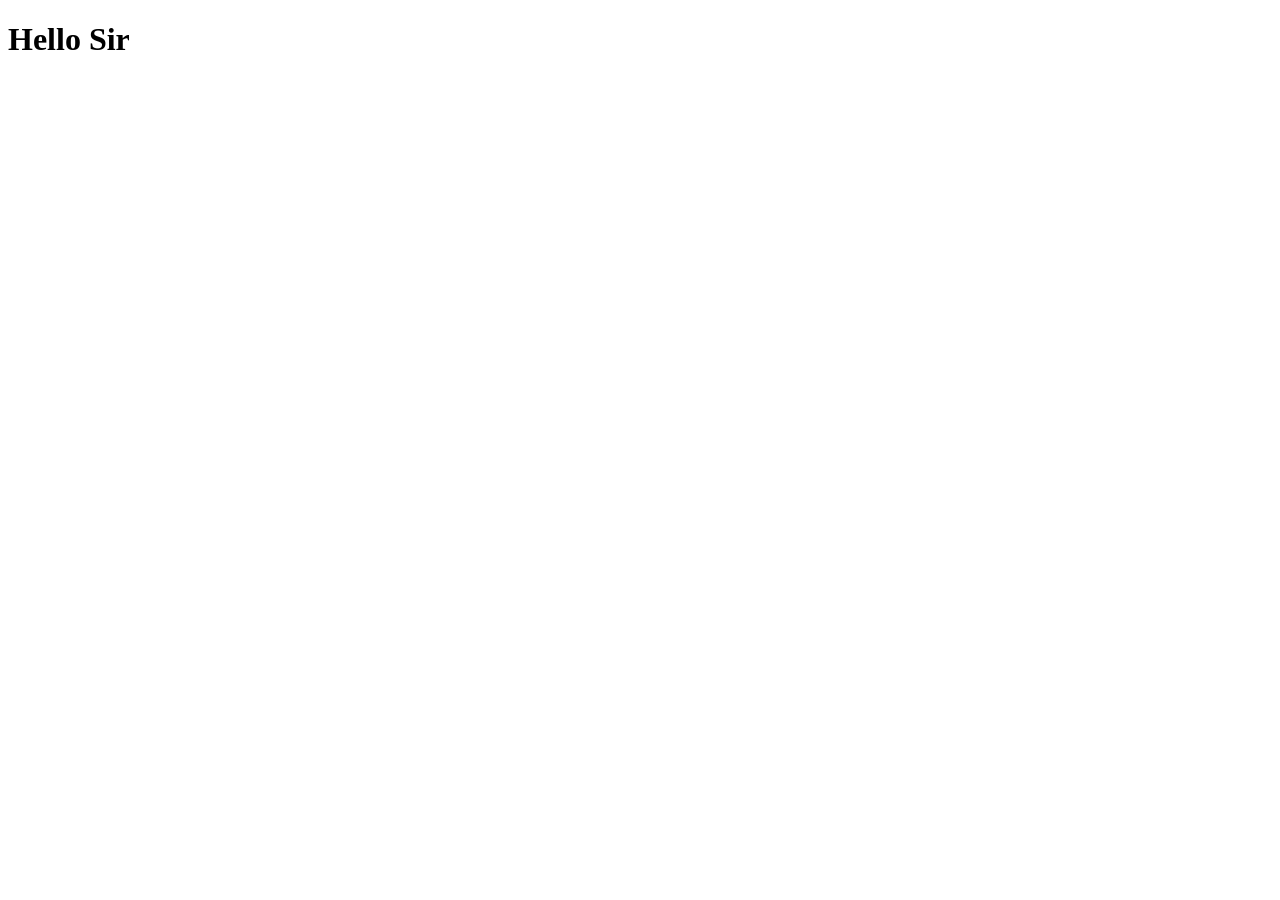
==== front-end/index.html @ 31143074 "Making frontend" ====
<!DOCTYPE html>
<html lang="en">
<head>
    <meta charset="UTF-8">
    <meta name="viewport" content="width=device-width, initial-scale=1.0">
    <title>E - Library</title>
</head>
<body>
    <h1>Hello Sir</h1>
</body>
</html>
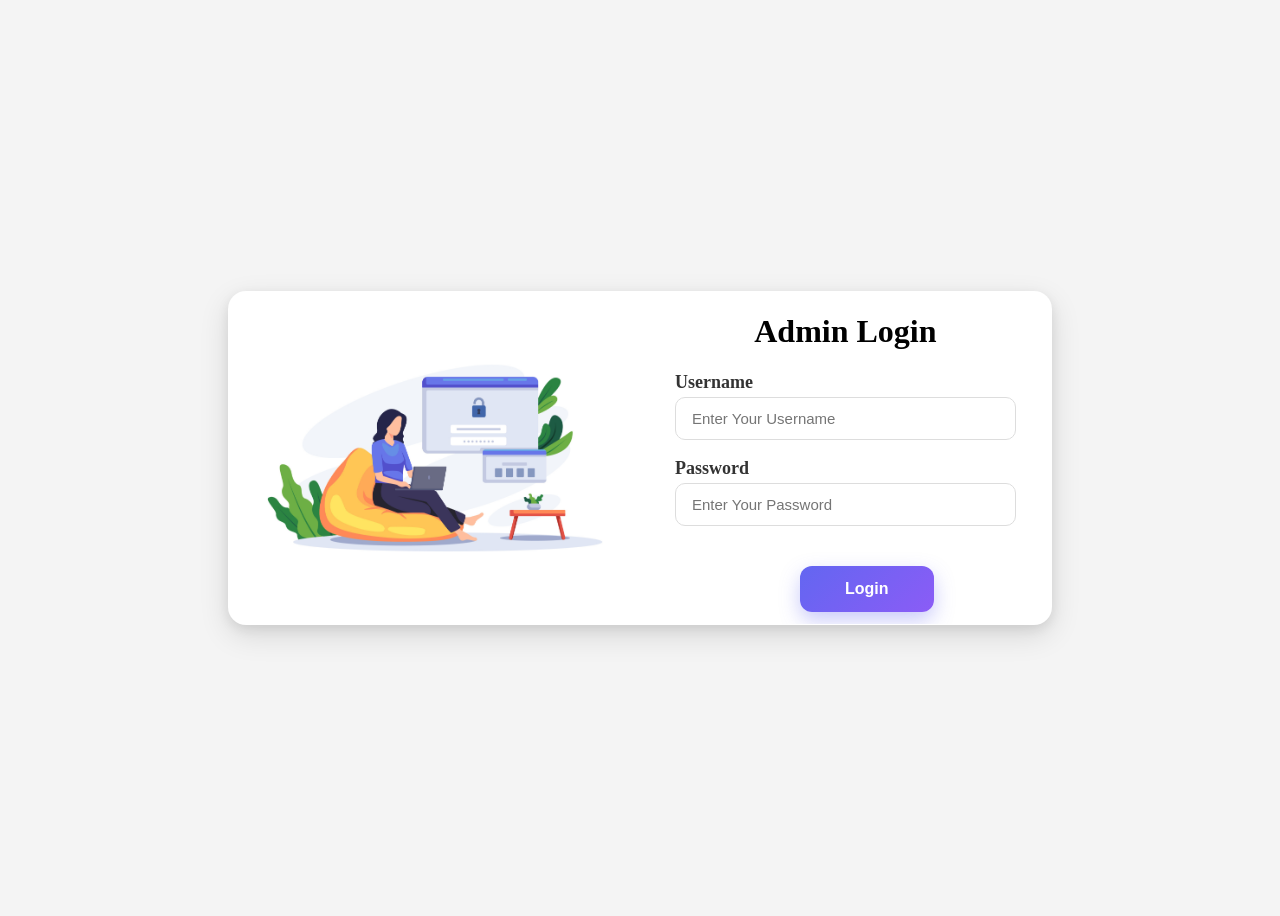
==== commit 7a7a91d5: "Making login page" ====
--- a/front-end/index.html
+++ b/front-end/index.html
@@ -4,8 +4,28 @@
     <meta charset="UTF-8">
     <meta name="viewport" content="width=device-width, initial-scale=1.0">
     <title>E - Library</title>
+    <link rel="Stylesheet" href="./css/index.css" />
 </head>
 <body>
-    <h1>Hello Sir</h1>
+    <div class="main-logincontainer">
+        <div class="main-logincontainer-left">
+            <img src="./image/login.png" alt="Image"/>
+        </div>
+        <div class="main-logincontainer-right">
+            <h1>Admin Login</h1>
+            <form class="main-logincontainer-right-form">
+                <div class="main-logincontainer-right-form-div">
+                    <label>Username</label>
+                    <input type="text" placeholder="Enter Your Username" />
+                </div>
+                <div class="main-logincontainer-right-form-div">
+                    <label>Password</label>
+                    <input type="password" placeholder="Enter Your Password" />
+                </div>
+            </form>
+            <input type="button" value="Login" class="main-logincontainer-right-button" onclick="MainLogin()"/> 
+        </div>
+    </div>
 </body>
+<script src="./js/index.js"></script>
 </html>
--- a/front-end/css/index.css
+++ b/front-end/css/index.css
@@ -0,0 +1,96 @@
+body{
+    background-color: #f4f4f4;
+    display: flex;
+    justify-content: center;
+    align-items: center;
+    height: 100vh;
+    
+}
+
+.main-logincontainer{
+    /* border: 2px solid green; */
+    width: 65%;
+    display: flex;
+    background-color: white;
+    background-color: white;
+     box-shadow:
+        0 10px 30px rgba(0, 0, 0, 0.12),
+        0 4px 12px rgba(0, 0, 0, 0.08);
+
+    border: 1px solid rgba(255,255,255,0.3);
+    border-radius: 18px;
+    overflow: hidden;
+}
+.main-logincontainer-left{
+    /* border: 2px solid red; */
+    flex: 1;
+}
+.main-logincontainer-left img{
+    width: 100%;
+    height: 100%;
+    object-fit: cover;
+}
+.main-logincontainer-right{
+    /* border: 2px solid palevioletred; */
+    flex: 1;
+}
+.main-logincontainer-right h1{
+    text-align: center;
+}
+.main-logincontainer-right-form{
+    
+    display: flex;
+    flex-direction: column;
+    gap: 18px;
+    margin: 0px 35px;
+}
+.main-logincontainer-right-form-div{
+    display: flex;
+    flex-direction: column;
+}
+.main-logincontainer-right-form-div label{
+    margin-bottom: 4px;
+    font-weight: 600;
+    font-size: large;
+    color: #333;
+}
+.main-logincontainer-right-form-div input{
+    padding: 12px 16px;
+    border: 1px solid #ddd;
+    border-radius: 10px;
+    font-size: 15px;
+    outline: none;
+    transition: 0.3s;
+}
+.main-logincontainer-right-form-div input:focus{
+    border-color:#6366f1;
+    box-shadow:0 0 0 4px rgba(99,102,241,0.15);
+}
+.main-logincontainer-right-button{
+    margin: 40px 0px 0px 160px;
+    background: linear-gradient(135deg, #6366f1, #8b5cf6);
+    color: white;
+    border: none;
+    /* margin-top: 25px;
+    margin-left: 30%; */
+    padding: 14px 45px;
+    font-size: 16px;
+    font-weight: 600;
+    border-radius: 12px;
+    cursor: pointer;
+    
+    /* Shadow */
+    box-shadow: 0 8px 20px rgba(99, 102, 241, 0.35);
+    
+    /* Animation */
+    transition: all 0.3s ease;
+}
+.main-logincontainer-right-button:hover{
+    transform: translateY(-3px);
+    box-shadow: 0 12px 28px rgba(99, 102, 241, 0.45);
+    background: linear-gradient(135deg, #4f46e5, #7c3aed);
+}
+.main-logincontainer-right-button:active{
+    transform: translateY(1px);
+    box-shadow: 0 12px 28px rgba(99, 102, 241, 0.03);
+}
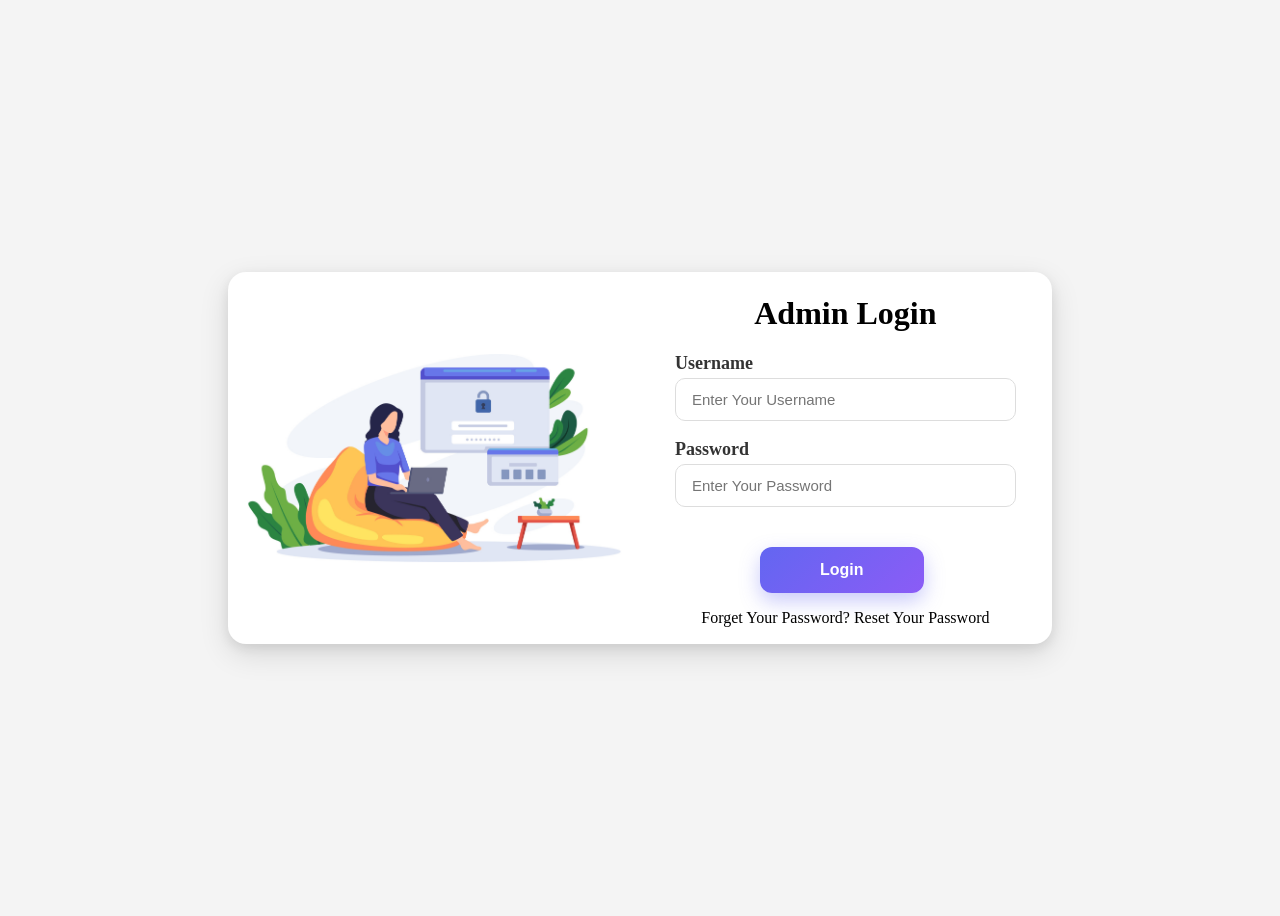
==== commit 73bba151: "Makig notes webpage" ====
--- a/front-end/index.html
+++ b/front-end/index.html
@@ -23,7 +23,8 @@
                     <input type="password" placeholder="Enter Your Password" />
                 </div>
             </form>
-            <input type="button" value="Login" class="main-logincontainer-right-button" onclick="MainLogin()"/> 
+            <input type="button" value="Login" class="main-logincontainer-right-button" onclick="MainLogin()"/>
+            <p>Forget Your Password? Reset Your Password</p>
         </div>
     </div>
 </body>
--- a/front-end/css/index.css
+++ b/front-end/css/index.css
@@ -10,6 +10,7 @@
 .main-logincontainer{
     /* border: 2px solid green; */
     width: 65%;
+    
     display: flex;
     background-color: white;
     background-color: white;
@@ -67,13 +68,13 @@
     box-shadow:0 0 0 4px rgba(99,102,241,0.15);
 }
 .main-logincontainer-right-button{
-    margin: 40px 0px 0px 160px;
+    margin: 40px 0px 0px 120px;
     background: linear-gradient(135deg, #6366f1, #8b5cf6);
     color: white;
     border: none;
     /* margin-top: 25px;
     margin-left: 30%; */
-    padding: 14px 45px;
+    padding: 14px 60px;
     font-size: 16px;
     font-weight: 600;
     border-radius: 12px;
@@ -93,4 +94,7 @@
 .main-logincontainer-right-button:active{
     transform: translateY(1px);
     box-shadow: 0 12px 28px rgba(99, 102, 241, 0.03);
+}
+.main-logincontainer-right p{
+    text-align: center;
 }
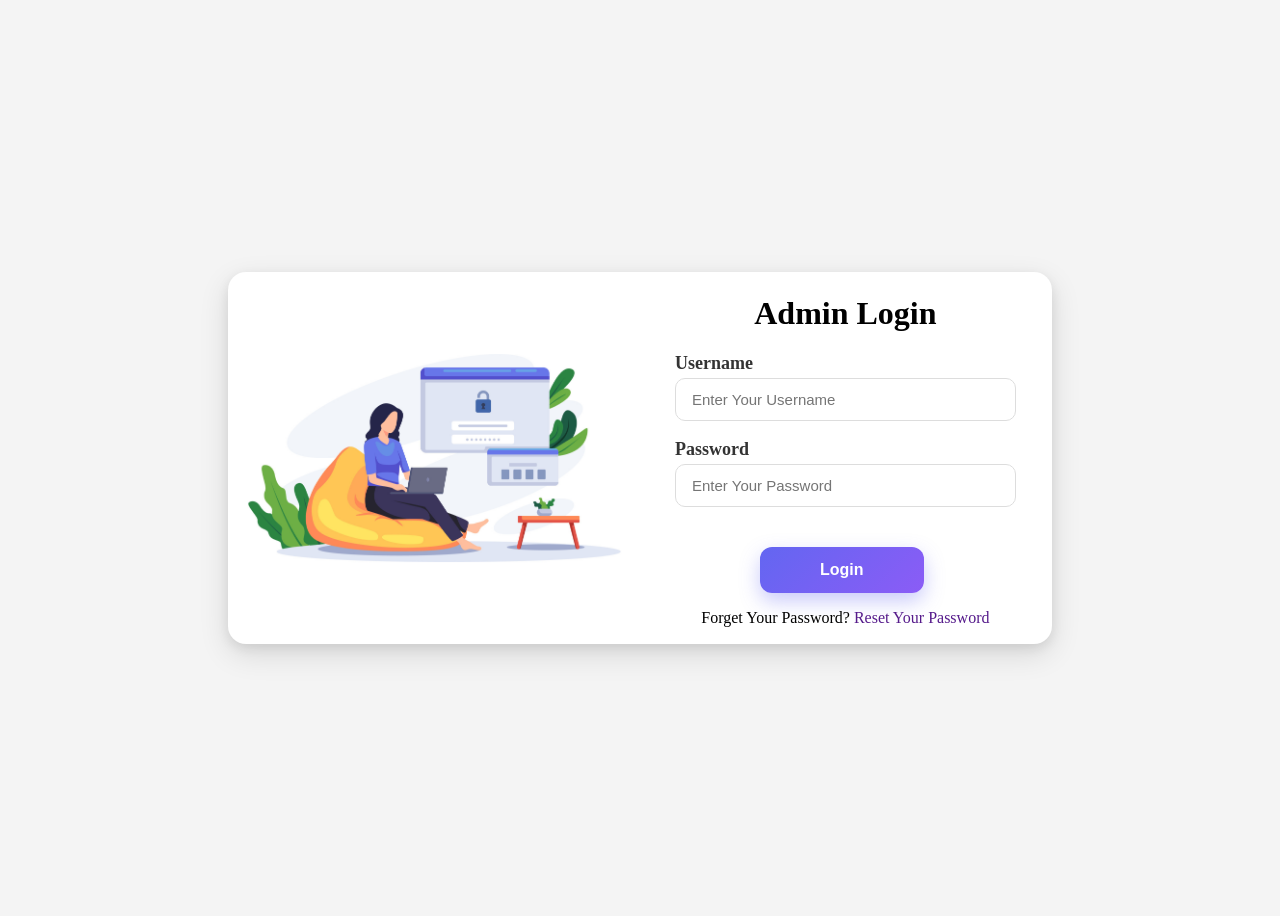
==== commit 860ba2c2: "reset button made" ====
--- a/front-end/index.html
+++ b/front-end/index.html
@@ -24,7 +24,7 @@
                 </div>
             </form>
             <input type="button" value="Login" class="main-logincontainer-right-button" onclick="MainLogin()"/>
-            <p>Forget Your Password? Reset Your Password</p>
+            <p>Forget Your Password? <a href="" class="main-logincontainer-right-resetbutton">Reset Your Password</a></p>
         </div>
     </div>
 </body>
--- a/front-end/css/index.css
+++ b/front-end/css/index.css
@@ -12,7 +12,7 @@
     width: 65%;
     
     display: flex;
-    background-color: white;
+    
     background-color: white;
      box-shadow:
         0 10px 30px rgba(0, 0, 0, 0.12),
@@ -97,4 +97,9 @@
 }
 .main-logincontainer-right p{
     text-align: center;
-}+}
+
+.main-logincontainer-right-resetbutton{
+    text-decoration: none;
+    
+}
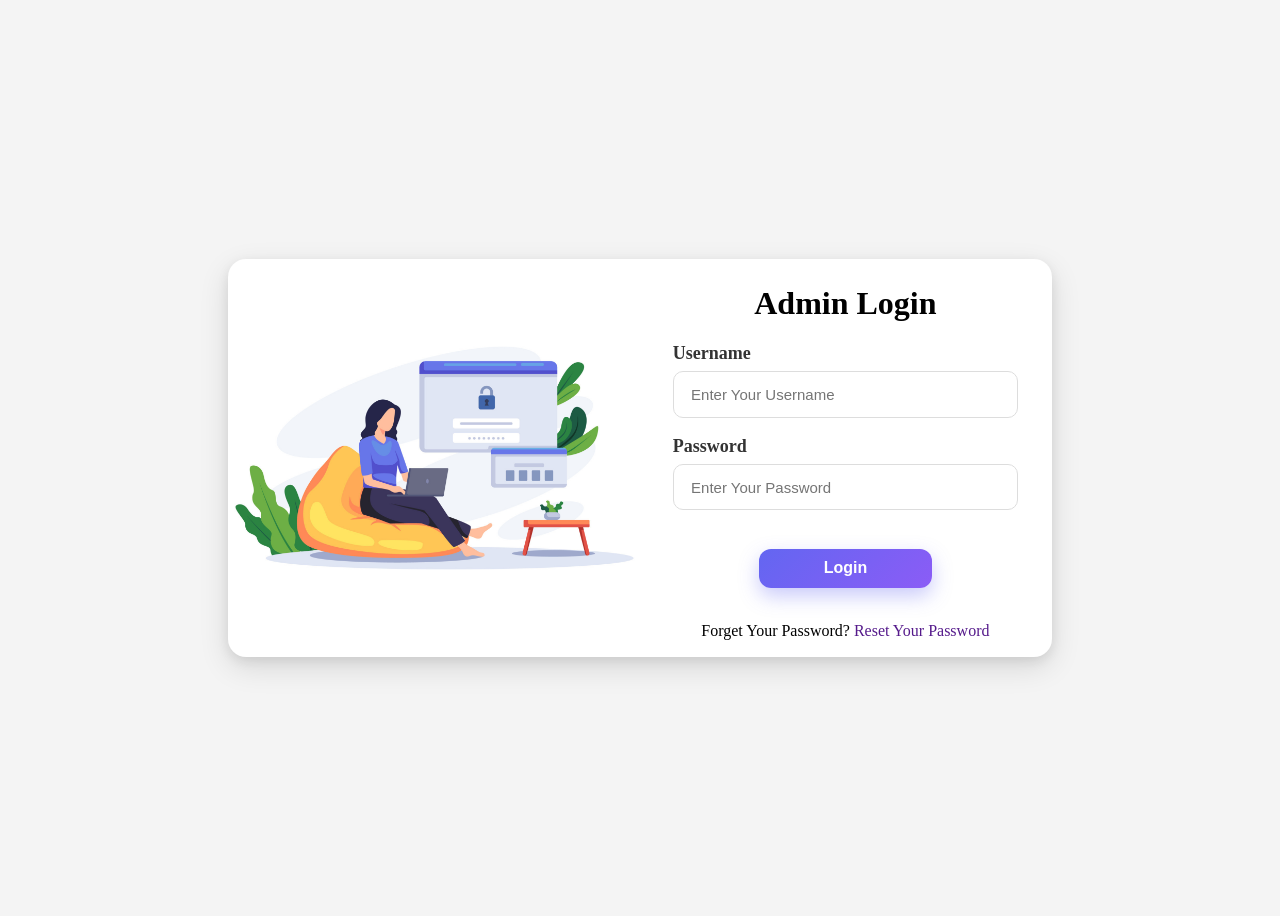
==== commit 93ffa894: "I am tired" ====
--- a/front-end/index.html
+++ b/front-end/index.html
@@ -13,18 +13,19 @@
         </div>
         <div class="main-logincontainer-right">
             <h1>Admin Login</h1>
-            <form class="main-logincontainer-right-form">
+            <form class="main-logincontainer-right-form" id="LoginForm">
                 <div class="main-logincontainer-right-form-div">
                     <label>Username</label>
-                    <input type="text" placeholder="Enter Your Username" />
+                    <input type="text" placeholder="Enter Your Username" id="username" />
                 </div>
                 <div class="main-logincontainer-right-form-div">
                     <label>Password</label>
-                    <input type="password" placeholder="Enter Your Password" />
+                    <input type="password" placeholder="Enter Your Password" id="password" />
                 </div>
+            <input type="submit" value="Login" class="main-logincontainer-right-button"/>
+            <p>Forget Your Password? <a href="" class="main-logincontainer-right-resetbutton">Reset Your Password</a></p>
             </form>
-            <input type="button" value="Login" class="main-logincontainer-right-button" onclick="MainLogin()"/>
-            <p>Forget Your Password? <a href="" class="main-logincontainer-right-resetbutton">Reset Your Password</a></p>
+            
         </div>
     </div>
 </body>
--- a/front-end/css/index.css
+++ b/front-end/css/index.css
@@ -37,26 +37,27 @@
 }
 .main-logincontainer-right h1{
     text-align: center;
+    margin-top: 6%;
 }
 .main-logincontainer-right-form{
     
     display: flex;
     flex-direction: column;
     gap: 18px;
-    margin: 0px 35px;
+    margin: 0% 8%;
 }
 .main-logincontainer-right-form-div{
     display: flex;
     flex-direction: column;
 }
 .main-logincontainer-right-form-div label{
-    margin-bottom: 4px;
+    margin-bottom: 2%;
     font-weight: 600;
     font-size: large;
     color: #333;
 }
 .main-logincontainer-right-form-div input{
-    padding: 12px 16px;
+    padding: 4% 5%;
     border: 1px solid #ddd;
     border-radius: 10px;
     font-size: 15px;
@@ -68,13 +69,13 @@
     box-shadow:0 0 0 4px rgba(99,102,241,0.15);
 }
 .main-logincontainer-right-button{
-    margin: 40px 0px 0px 120px;
+    margin: 6% 25% 0% 25%;
     background: linear-gradient(135deg, #6366f1, #8b5cf6);
     color: white;
     border: none;
     /* margin-top: 25px;
     margin-left: 30%; */
-    padding: 14px 60px;
+    padding: 3% 15%;
     font-size: 16px;
     font-weight: 600;
     border-radius: 12px;
